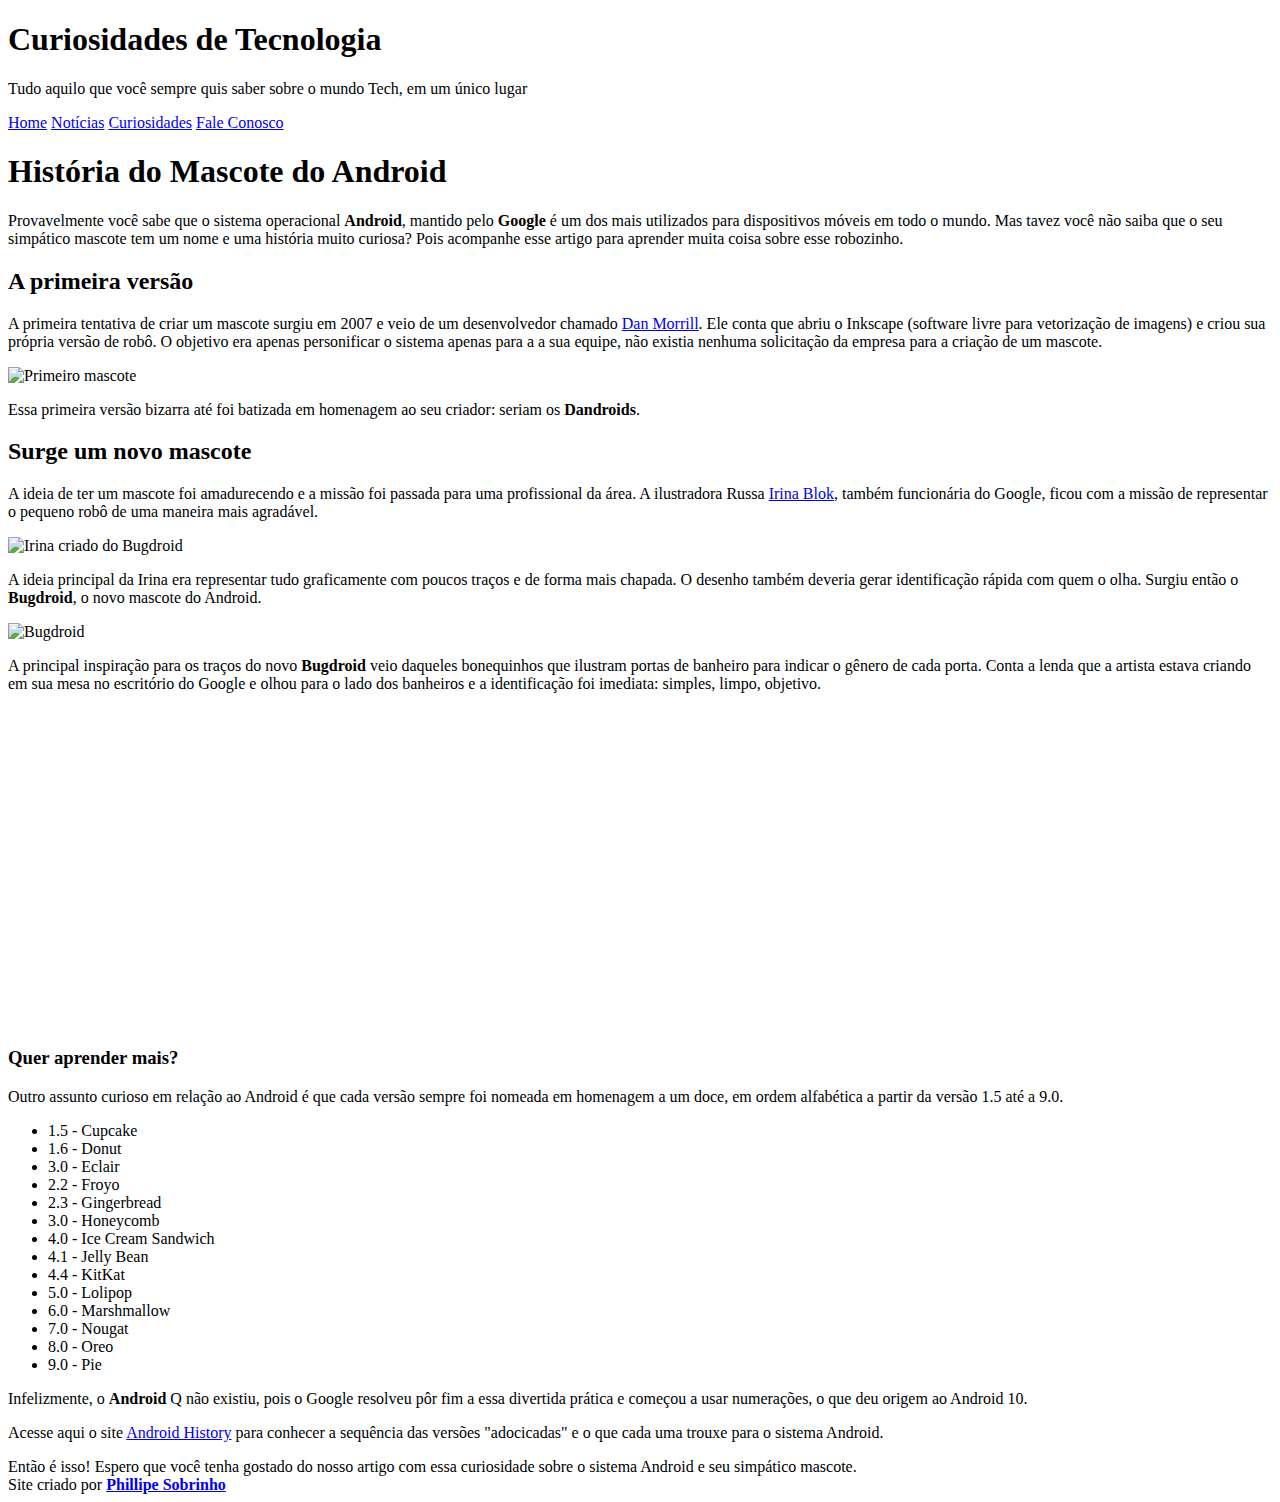
==== index.html @ 3348e028 "novo site" ====
<!DOCTYPE html>
<html lang="pt-br">
<head>
    <meta charset="UTF-8">
    <meta name="viewport" content="width=device-width, initial-scale=1.0">
    <title>Como surgio o mascote do Android?</title>
    <link rel="shortcut icon" href="favicon.ico">
    <link rel="stylesheet" href="style/style.css">
<body>

    <header>
<h1>Curiosidades de Tecnologia</h1>
<p>Tudo aquilo que você sempre quis saber sobre o mundo Tech, em um único lugar
</p>
</header>
<nav>
<a href="#">Home</a>
<a href="#">Notícias</a>
<a href="#">Curiosidades</a>
<a href="#">Fale Conosco</a>
<a href="#"></a>
</nav>
<main>
<article>
    <h1>História do Mascote do Android</h1>

    <p>Provavelmente você sabe que o sistema operacional <strong>Android</strong>, mantido pelo <strong>Google</strong> é um dos mais utilizados para dispositivos móveis em todo o mundo. Mas tavez você não saiba que o seu simpático mascote tem um nome e uma história muito curiosa? Pois acompanhe esse artigo para aprender muita coisa sobre esse robozinho.</p>

    <h2>A primeira versão</h2>

    <p>A primeira tentativa de criar um mascote surgiu em 2007 e veio de um desenvolvedor chamado <a href="https://androidcommunity.com/dan-morrill-shows-us-the-android-mascot-that-almost-was-20130103/" target="_blank" class="external">Dan Morrill</a>. Ele conta que abriu o Inkscape (software livre para vetorização de imagens) e criou sua própria versão de robô. O objetivo era apenas personificar o sistema apenas para a a sua equipe, não existia nenhuma solicitação da empresa para a criação de um mascote.</p>

    <picture>
        <source media="(max-width: 800px)" srcset="dan-droids-pq.png">
        <img src="dan-droids.png" alt="Primeiro mascote">
      </picture>

    <p>Essa primeira versão bizarra até foi batizada em homenagem ao seu criador: seriam os <strong>Dandroids</strong>.</p>

    <h2>Surge um novo mascote</h2>

    <p>A ideia de ter um mascote foi amadurecendo e a missão foi passada para uma profissional da área. A ilustradora Russa <a href="https://www.irinablok.com/android" target="_blank" class="external">Irina Blok</a>, também funcionária do Google, ficou com a missão de representar o pequeno robô de uma maneira mais agradável.</p>

    <picture>
        <source media="(max-width: 600px)" srcset="irina-blok-pq.jpg">
        <img src="irina-blok.jpg" alt="Irina criado do Bugdroid">
       </picture>

    <p>A ideia principal da Irina era representar tudo graficamente com poucos traços e de forma mais chapada. O desenho também deveria gerar identificação rápida com quem o olha. Surgiu então o <strong>Bugdroid</strong>, o novo mascote do Android.</p>

   
        
        <img src="bugdroid.png" class="pequena" alt="Bugdroid">

    

    <p>A principal inspiração para os traços do novo <strong>Bugdroid</strong> veio daqueles bonequinhos que ilustram portas de banheiro para indicar o gênero de cada porta. Conta a lenda que a artista estava criando em sua mesa no escritório do Google e olhou para o lado dos banheiros e a identificação foi imediata: simples, limpo, objetivo.</p>

    <div class="video">
        <iframe width="560" height="315" src="https://www.youtube.com/embed/l2UDgpLz20M?si=5QyhVKmuTDqo8yW-" title="YouTube video player" frameborder="0" allow="accelerometer; autoplay; clipboard-write; encrypted-media; gyroscope; picture-in-picture; web-share" allowfullscreen></iframe
            
            ></div>
    
    <aside>
        <h3>Quer aprender mais?</h3>
        Outro assunto curioso em relação ao Android é que cada versão sempre foi nomeada em homenagem a um doce, em ordem alfabética a partir da versão 1.5 até a 9.0.
        <ul>
        
               
                        <li>1.5 - Cupcake</li>
                        <li>1.6 - Donut</li>
                        <li>3.0 - Eclair</li>
                        <li>2.2 - Froyo</li>
                        <li>2.3 - Gingerbread</li>
                        <li>3.0 - Honeycomb</li>
                        <li>4.0 - Ice Cream Sandwich</li>
                        <li>4.1 - Jelly Bean</li>
                        <li>4.4 - KitKat</li>
                        <li>5.0 - Lolipop</li>
                        <li>6.0 - Marshmallow</li>
                        <li>7.0 - Nougat</li>
                        <li>8.0 - Oreo</li>
                        <li>9.0 - Pie</li>
    
        
        </ul>
        <p>Infelizmente, o <strong>Android</strong> Q não existiu, pois o Google resolveu pôr fim a essa divertida prática e começou a usar numerações, o que deu origem ao Android 10.</p>
        <p>Acesse aqui o site <a href="https://www.android.com/intl/en_uk/history/">Android History</a> para conhecer a sequência das versões "adocicadas" e o que cada uma trouxe para o sistema Android.</p>
       
    </aside>

    Então é isso! Espero que você tenha gostado do nosso artigo com essa curiosidade sobre o sistema Android e seu simpático mascote.
</article>
</main>
<footer>
    Site criado por <a href="https://www.linkedin.com/in/phillipe-sobrinho-bb585688/" target="_blank" class="external"> <strong>Phillipe Sobrinho</strong>
        </a>
</footer>

</body>

</html>
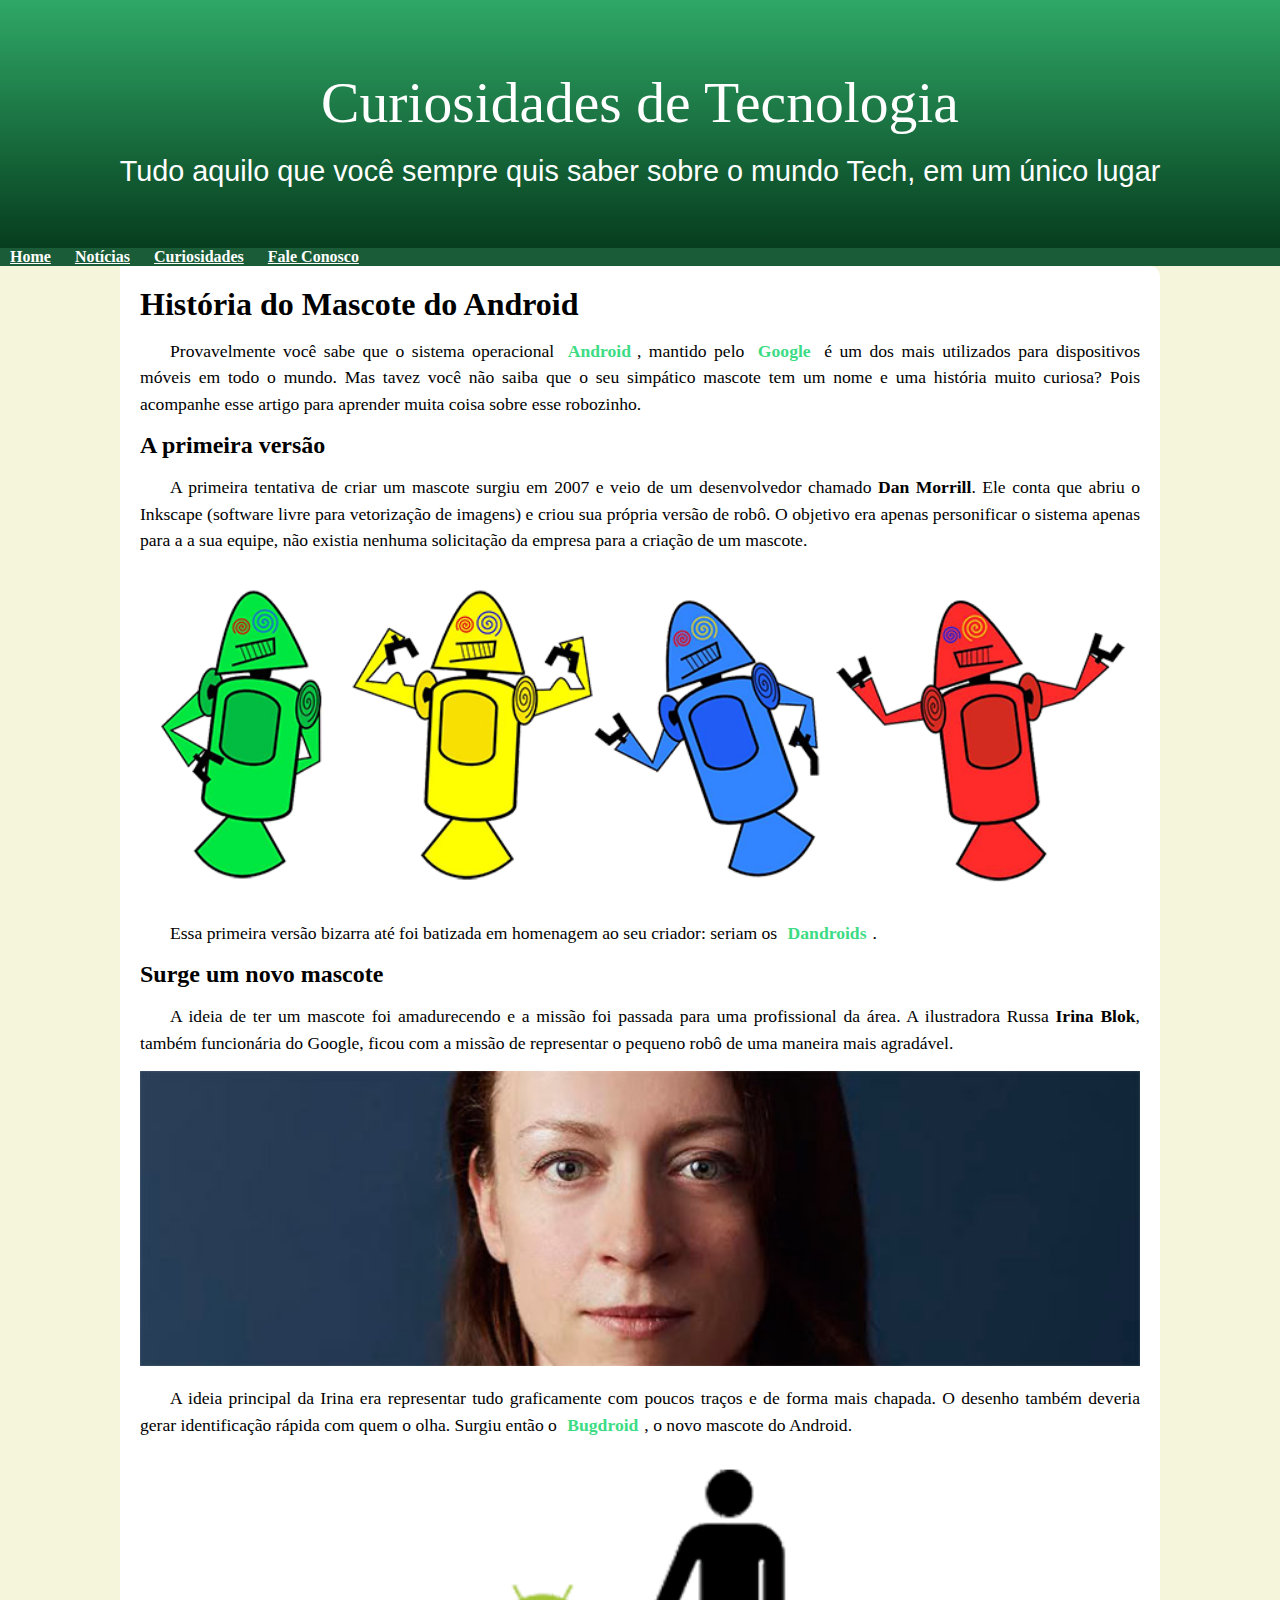
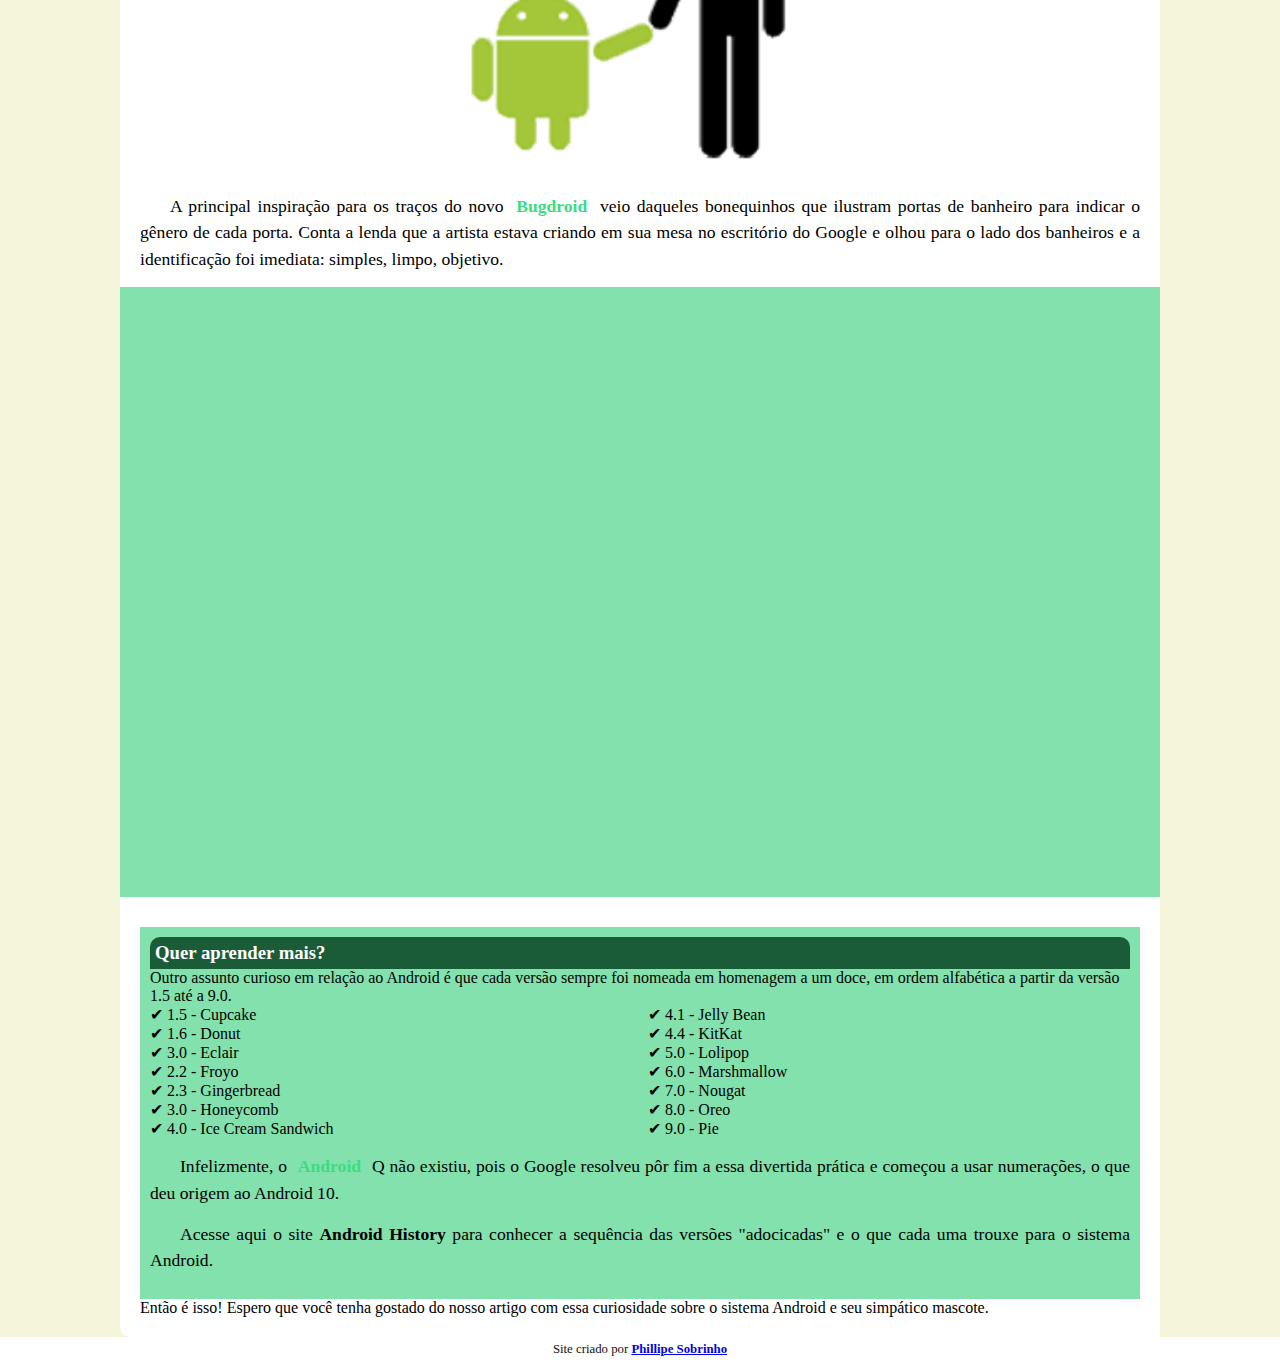
==== commit c2b1ae5d: "atualizações" ====
--- a/index.html
+++ b/index.html
@@ -5,8 +5,11 @@
     <meta name="viewport" content="width=device-width, initial-scale=1.0">
     <title>Como surgio o mascote do Android?</title>
     <link rel="shortcut icon" href="favicon.ico">
-    <link rel="stylesheet" href="style/style.css">
-<body>
+    <link rel="stylesheet" href="style.css">
+    
+
+
+   <body>
 
     <header>
 <h1>Curiosidades de Tecnologia</h1>
@@ -31,8 +34,8 @@
     <p>A primeira tentativa de criar um mascote surgiu em 2007 e veio de um desenvolvedor chamado <a href="https://androidcommunity.com/dan-morrill-shows-us-the-android-mascot-that-almost-was-20130103/" target="_blank" class="external">Dan Morrill</a>. Ele conta que abriu o Inkscape (software livre para vetorização de imagens) e criou sua própria versão de robô. O objetivo era apenas personificar o sistema apenas para a a sua equipe, não existia nenhuma solicitação da empresa para a criação de um mascote.</p>
 
     <picture>
-        <source media="(max-width: 800px)" srcset="dan-droids-pq.png">
-        <img src="dan-droids.png" alt="Primeiro mascote">
+        <source media="(max-width: 800px)" srcset="imagens/dan-droids-pq.png">
+        <img src="imagens/dan-droids.png" alt="Primeiro mascote">
       </picture>
 
     <p>Essa primeira versão bizarra até foi batizada em homenagem ao seu criador: seriam os <strong>Dandroids</strong>.</p>
@@ -43,14 +46,14 @@
 
     <picture>
         <source media="(max-width: 600px)" srcset="irina-blok-pq.jpg">
-        <img src="irina-blok.jpg" alt="Irina criado do Bugdroid">
+        <img src="imagens/irina-blok.jpg" alt="Irina criado do Bugdroid">
        </picture>
 
     <p>A ideia principal da Irina era representar tudo graficamente com poucos traços e de forma mais chapada. O desenho também deveria gerar identificação rápida com quem o olha. Surgiu então o <strong>Bugdroid</strong>, o novo mascote do Android.</p>
 
    
         
-        <img src="bugdroid.png" class="pequena" alt="Bugdroid">
+        <img src="imagens/bugdroid.png" class="pequena" alt="Bugdroid">
 
     
 
--- a/style.css
+++ b/style.css
@@ -0,0 +1,233 @@
+
+    @charset "UTF-8";
+
+        /*
+        paleta de cores
+        #c5ebd6
+        #83e1ad
+        #3ddc84
+        #2fa866
+        #1a5c37
+        #063d1e
+        */
+        @font-face {
+            font-family: "Android";
+            src: url("/android-site.txt");
+            font-weight: normal;
+        }
+
+        :root{
+        --cor0: #c5ebd6;
+        --cor1: #83e1ad;
+        --cor2: #3ddc84;
+        --cor3: #2fa866;
+        --cor4: #1a5c37;
+        --cor5: #063d1e;
+
+        --fonte-padrao:arial, verdana, helvetica, sans-serif;
+        --fonte-destaque: "Bebas Neue", cursive;
+        --fonte-android: "Android"
+        }
+
+        *{
+            margin:0px;
+            padding: 0px;
+
+        }
+
+
+
+            body{
+                background-color:beige;
+            
+            
+            }
+
+            a.externo::after {
+            content: "\00A0\1F517\"
+
+            }
+
+        main  p{
+        margin: 15px 0px;
+        text-align: justify;
+
+            }
+            header{
+                min-width: 150px;
+                text-align: center;
+                background-image: linear-gradient(to bottom, var(--cor3), var(--cor5));
+                padding: 40px;
+        font-size: 3em;
+
+
+            
+                }
+                
+                header >h1{
+                margin-top: 30px;
+                font-family: var(--fonte-destaque);
+                font-size: 1.2em;
+                color: white;
+                margin-bottom: 20px;
+                font-weight: normal;
+                    }
+
+                    header > p {
+                        color: white;
+                        max-width: auto;
+                        font-family: var(--fonte-padrao);
+                    font-size: 60%;
+                        padding-right: 10px;
+                        padding-left: 10px;
+                        margin-bottom: 20px;
+                    }
+
+                    nav{
+            background-color:#1a5c37;
+            box-shadow: 0px, 7px, 9px, black;
+        }
+
+        nav > a{
+        color: white;
+        padding: 10px;
+        text-decoration-color: none;
+        font-weight: bold;
+        transition-duration: 1s;
+
+        }
+
+        nav > a:hover{
+        background-color:var(--cor1);
+        color: var(--cor5);
+
+        }
+                    main{
+                        min-width: 300px;
+                        max-width: 1000px;
+                        background-color: white;
+                        margin: auto;
+                        margin-bottom: auto;
+                        background-color: white;
+                        border-bottom-left-radius: 10px;
+                        border-top-right-radius: 10px;
+                        padding: 20px;
+                        box-shadow: 0px, 0px, 0px, rgb(146, 131, 131);
+
+                    }
+
+                    main img.pequena{
+                        width: 50%;
+                        display: block;
+                        margin: auto;
+                        size-adjust: auto;
+                    }
+
+                    div.video{
+
+                background-color: var(--cor1);
+                margin-bottom: 30px;
+                margin: 0px -20px 30px -20px;
+                padding: 20px;
+                padding-bottom: 59%;
+                position: relative;
+
+            }
+            div.video > iframe{
+    position: absolute;
+    top:5%;
+    left: 5%;
+    width: 90%;
+    height: 90% ;
+
+            }
+            
+
+                    main img{
+
+                        width:100%;
+                        size-adjust: auto;
+                    }
+
+                main h1{
+                color: black;
+                font-family: var(--fonte-android)
+                
+                }
+
+            main h2{
+            color: black;
+            font-family: var(--fonte-android)
+        
+
+            }
+
+            main p{
+
+        margin: 15px 0px;
+        text-align: justify;
+        text-indent: 30px;
+        font-size: 1.1em;
+        line-height: 1.5em;
+            }
+            main strong{
+        color: var(--cor2);
+        font-weight:bold ;
+        padding: 2px 6px;
+        }
+        main a {
+        text-decoration: none;
+        font-weight: bold;
+        color: black;
+        underline:var(--fonte-android)
+        padding: 2px 6px;
+        }
+
+
+            footer{
+
+                background-color: white;
+                color: rgb(18, 18, 18);
+                text-align: center;
+                font-size: 0.8em;
+                padding: 5px;
+
+            }
+
+
+            aside{
+
+                background-color: var(--cor1);
+                padding: 10px;
+                border: 10px;
+            box-shadow: 8px;
+            }
+
+            aside ul{
+                list-style-type: "\2714\00A0";
+        list-style-position: inside;
+        columns: 2;
+        
+
+            }
+
+            aside h3{
+    background-color: var(--cor4);
+    color: white;
+    padding: 5px;
+    margin: -10px, -10px 0px -10px;
+    border-radius: 10px 10px 0px 0px;
+
+
+            }
+            footer p a{
+
+                color: white;
+                font-weight: bold;
+                text-decoration: underline;
+            }
+
+            footer a:hover{
+                text-decoration: underline;
+                color:var(--cor1)
+            }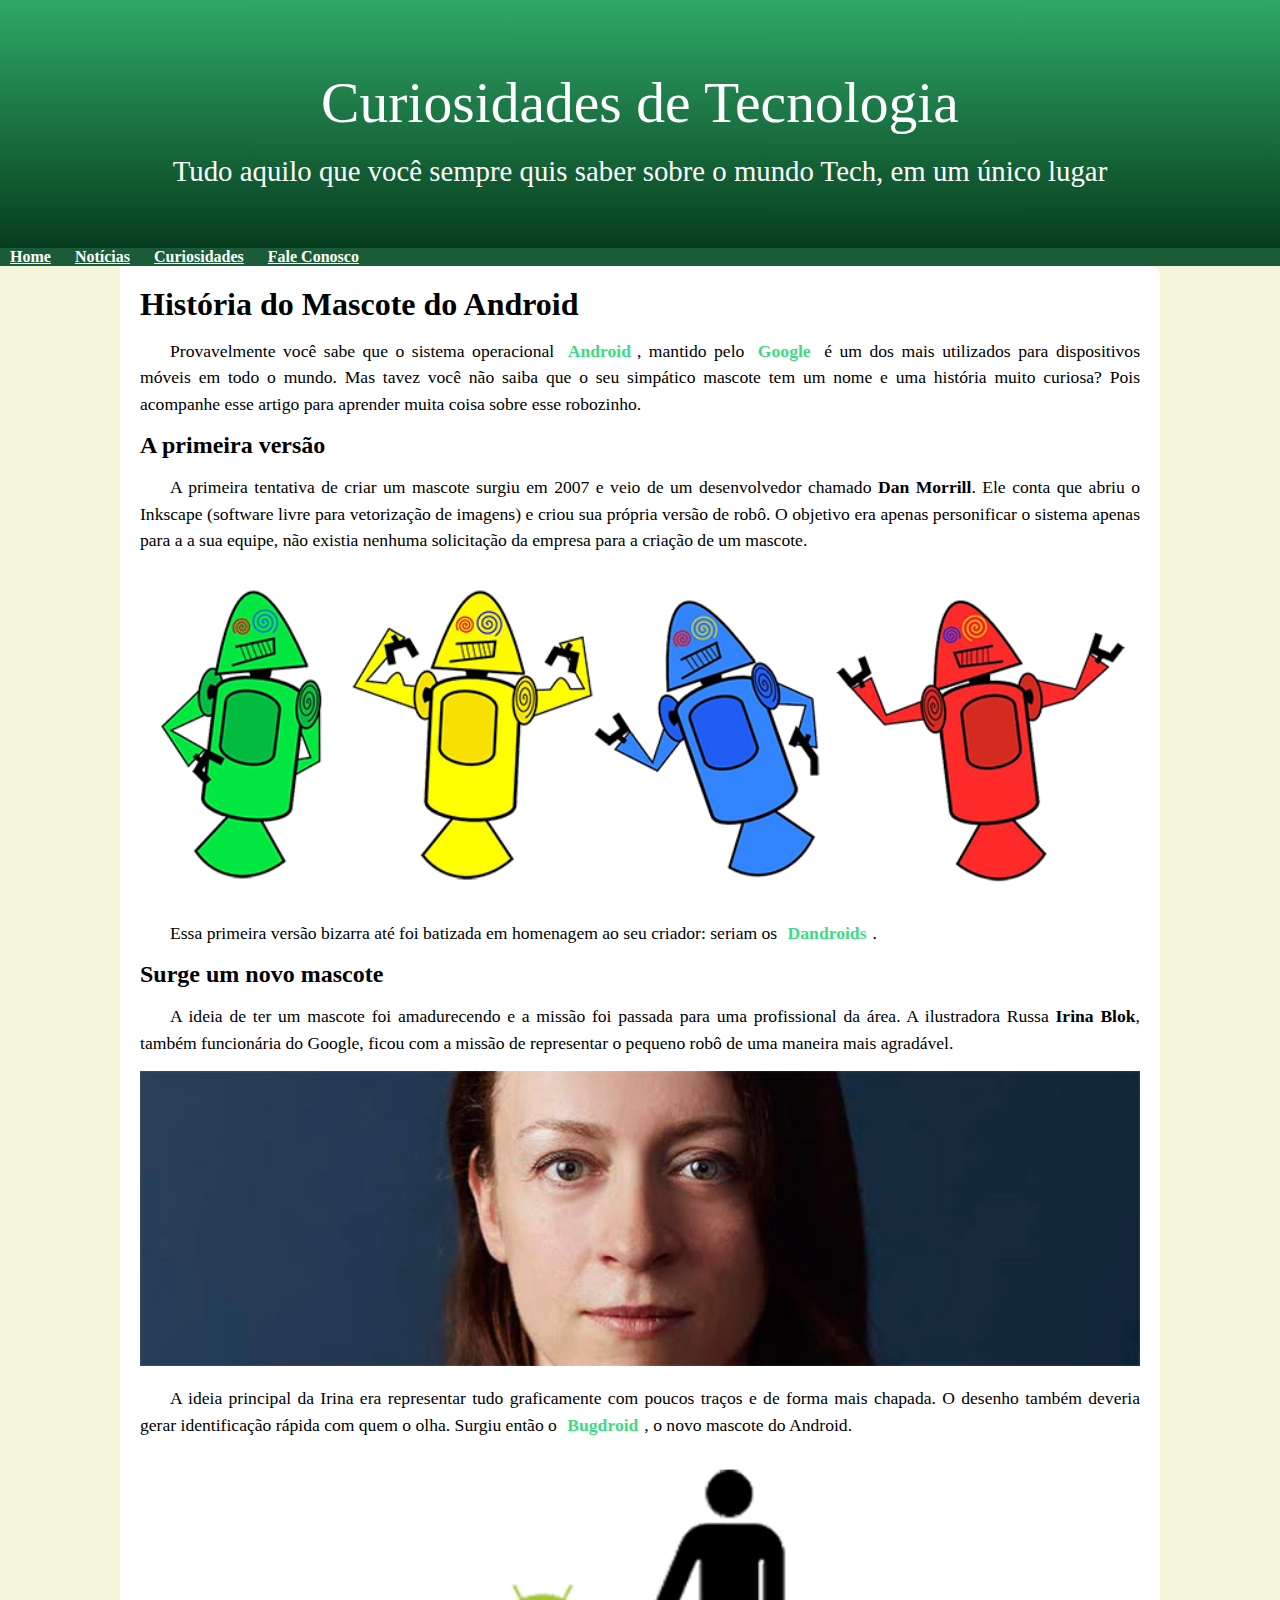
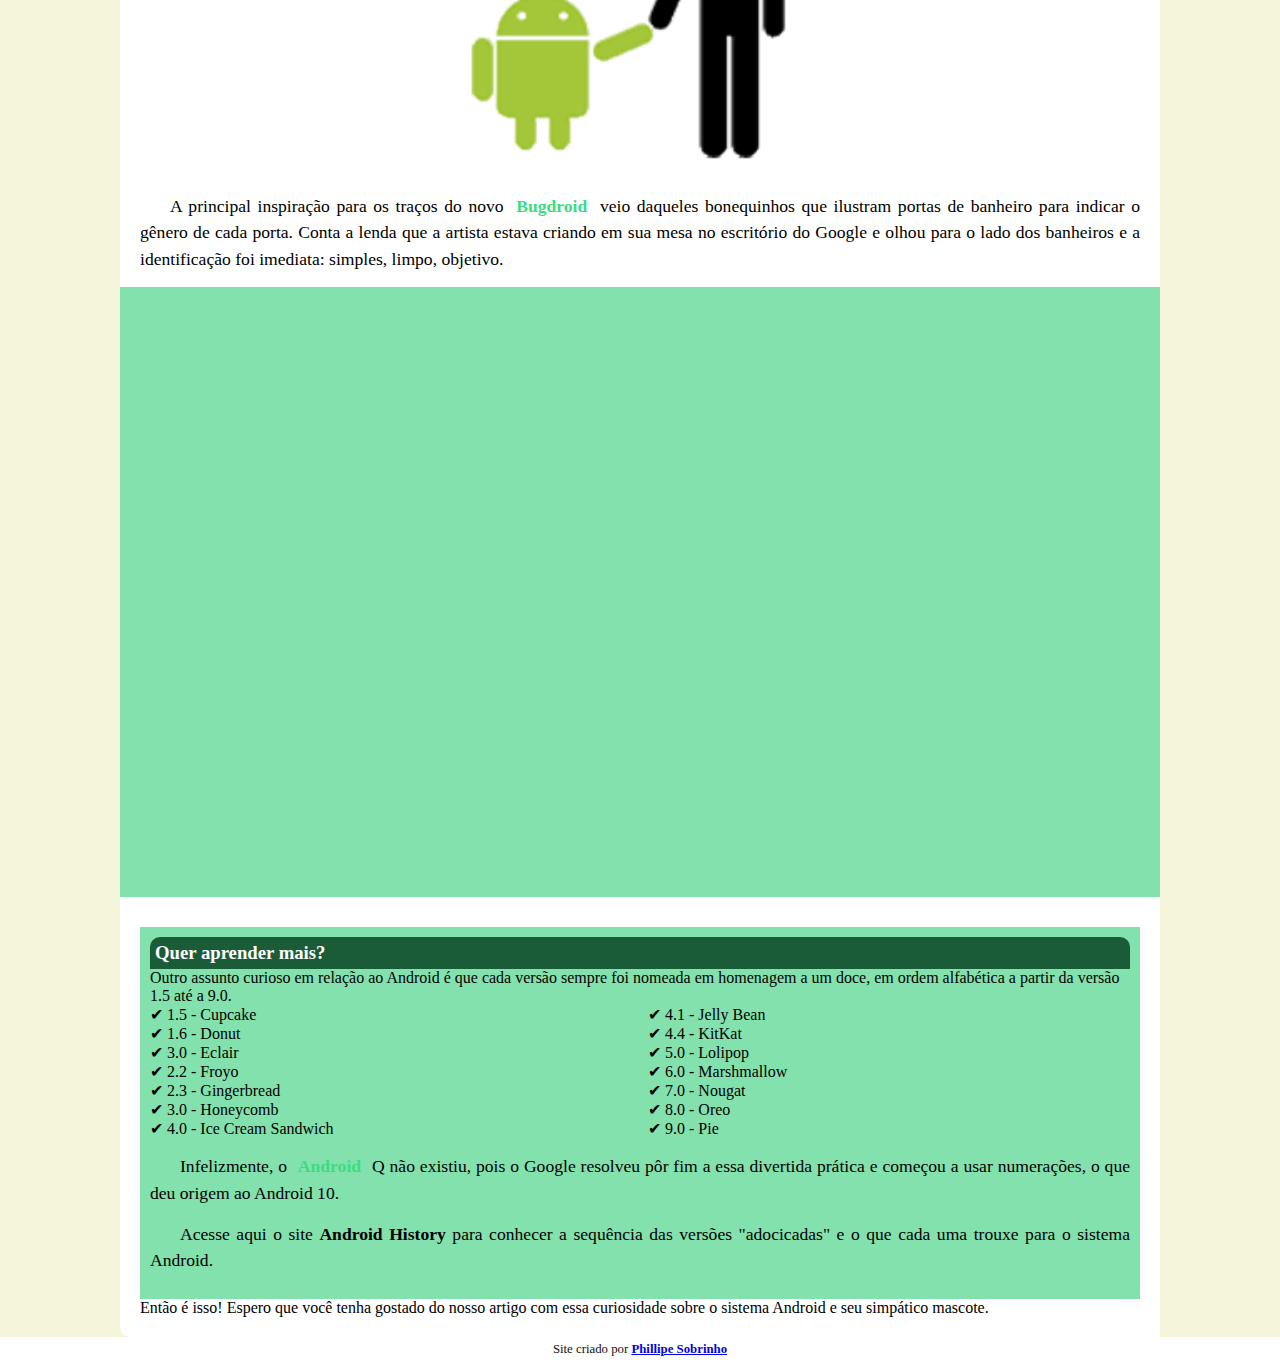
==== commit 4b6502f9: "Atualizaçôes" ====
--- a/index.html
+++ b/index.html
@@ -45,7 +45,7 @@
     <p>A ideia de ter um mascote foi amadurecendo e a missão foi passada para uma profissional da área. A ilustradora Russa <a href="https://www.irinablok.com/android" target="_blank" class="external">Irina Blok</a>, também funcionária do Google, ficou com a missão de representar o pequeno robô de uma maneira mais agradável.</p>
 
     <picture>
-        <source media="(max-width: 600px)" srcset="irina-blok-pq.jpg">
+        <source media="(max-width: 600px)" srcset="imagens/irina-blok-pq.jpg">
         <img src="imagens/irina-blok.jpg" alt="Irina criado do Bugdroid">
        </picture>
 
--- a/style.css
+++ b/style.css
@@ -12,7 +12,7 @@
         */
         @font-face {
             font-family: "Android";
-            src: url("/android-site.txt");
+            src: url("fontes/android-site.txt");
             font-weight: normal;
         }
 
@@ -26,7 +26,7 @@
 
         --fonte-padrao:arial, verdana, helvetica, sans-serif;
         --fonte-destaque: "Bebas Neue", cursive;
-        --fonte-android: "Android"
+        --fonte-android: "var(--fonte-android)"
         }
 
         *{
@@ -76,7 +76,7 @@
                     header > p {
                         color: white;
                         max-width: auto;
-                        font-family: var(--fonte-padrao);
+                        font-family: var(--fonte-android);
                     font-size: 60%;
                         padding-right: 10px;
                         padding-left: 10px;
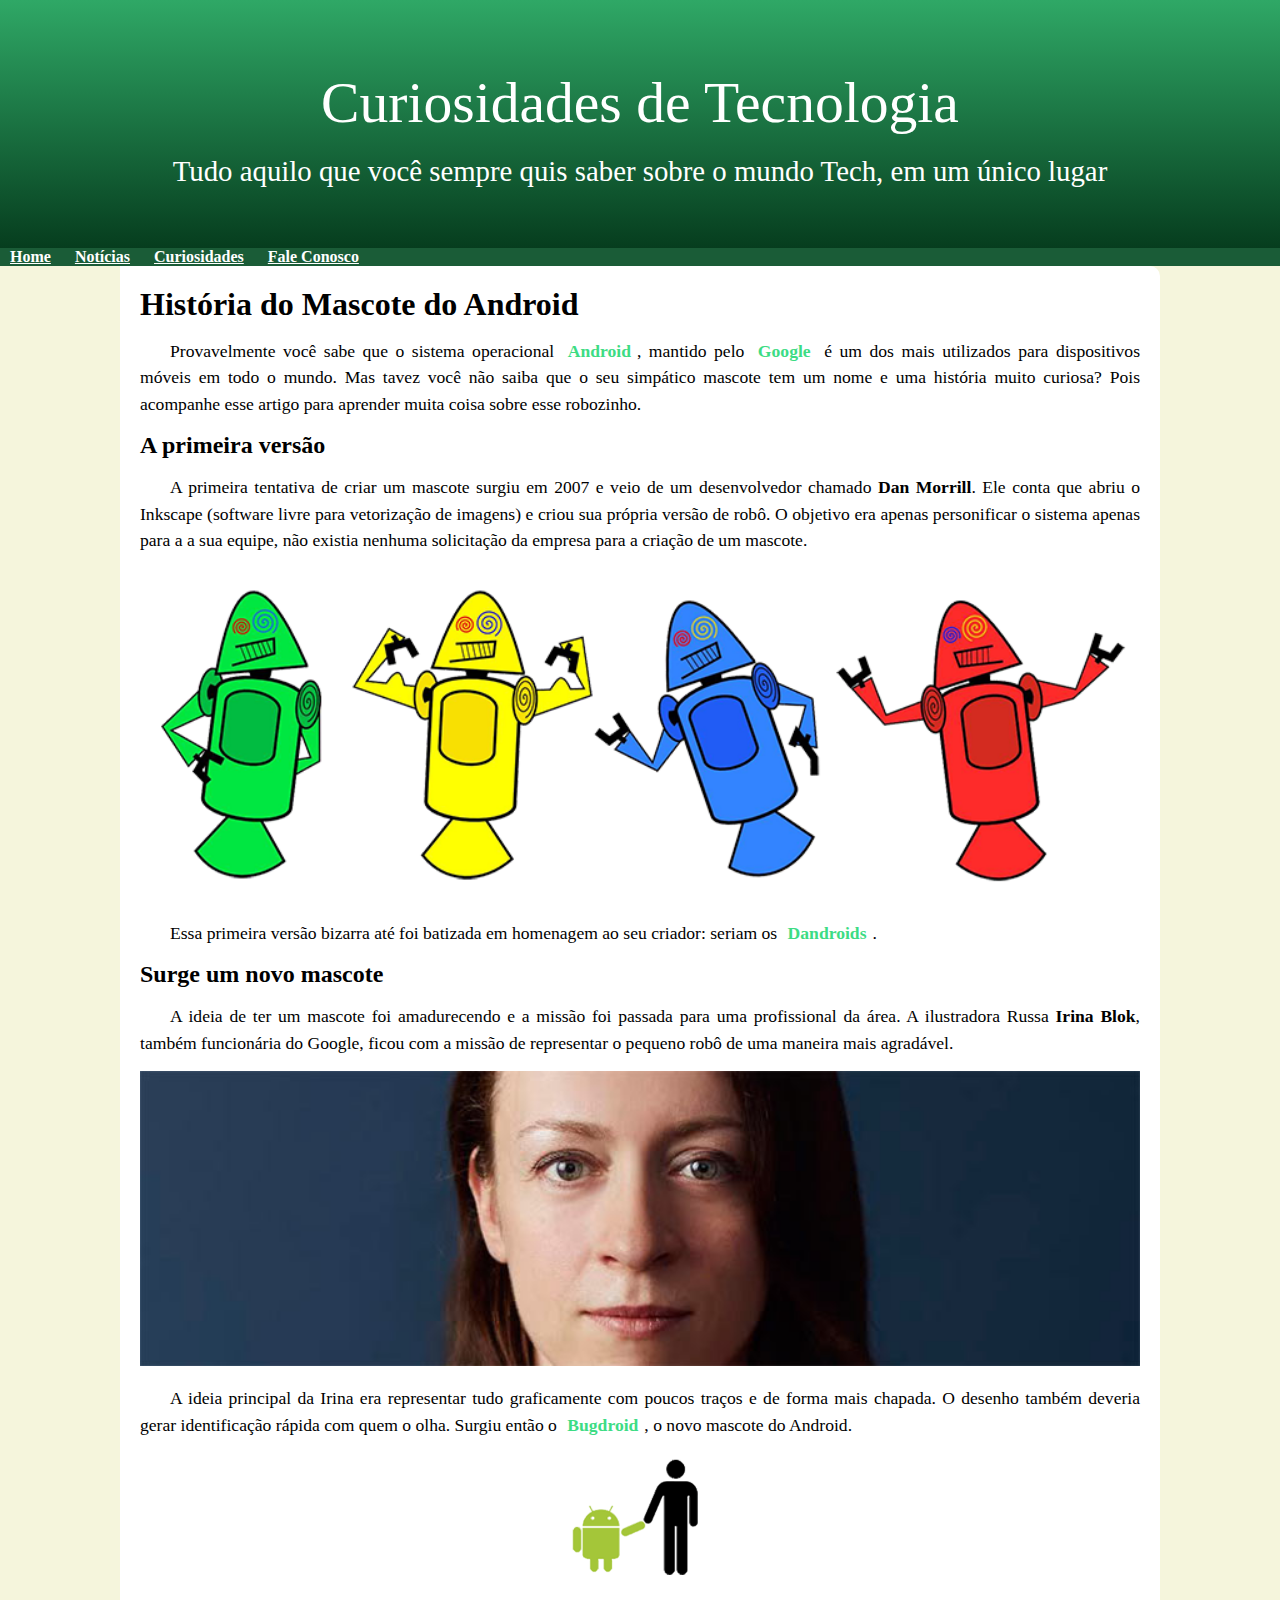
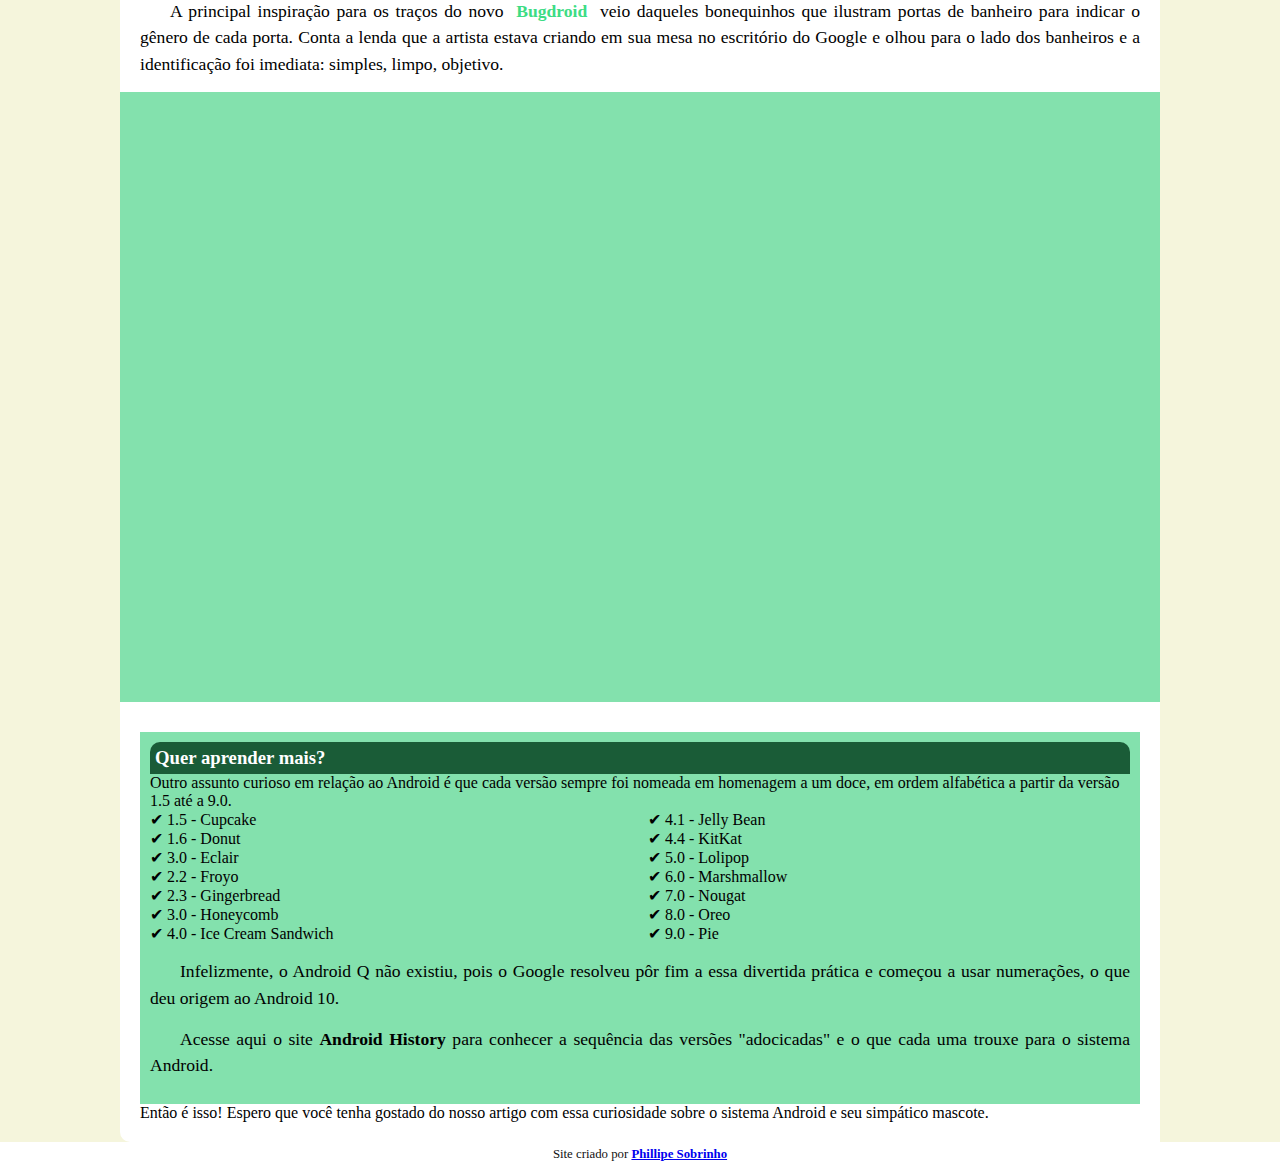
==== commit de26d898: "update" ====
--- a/index.html
+++ b/index.html
@@ -87,7 +87,7 @@
     
         
         </ul>
-        <p>Infelizmente, o <strong>Android</strong> Q não existiu, pois o Google resolveu pôr fim a essa divertida prática e começou a usar numerações, o que deu origem ao Android 10.</p>
+        <p>Infelizmente, o Android Q não existiu, pois o Google resolveu pôr fim a essa divertida prática e começou a usar numerações, o que deu origem ao Android 10.</p>
         <p>Acesse aqui o site <a href="https://www.android.com/intl/en_uk/history/">Android History</a> para conhecer a sequência das versões "adocicadas" e o que cada uma trouxe para o sistema Android.</p>
        
     </aside>
--- a/style.css
+++ b/style.css
@@ -117,7 +117,7 @@
                     }
 
                     main img.pequena{
-                        width: 50%;
+                        width: 20%;
                         display: block;
                         margin: auto;
                         size-adjust: auto;
